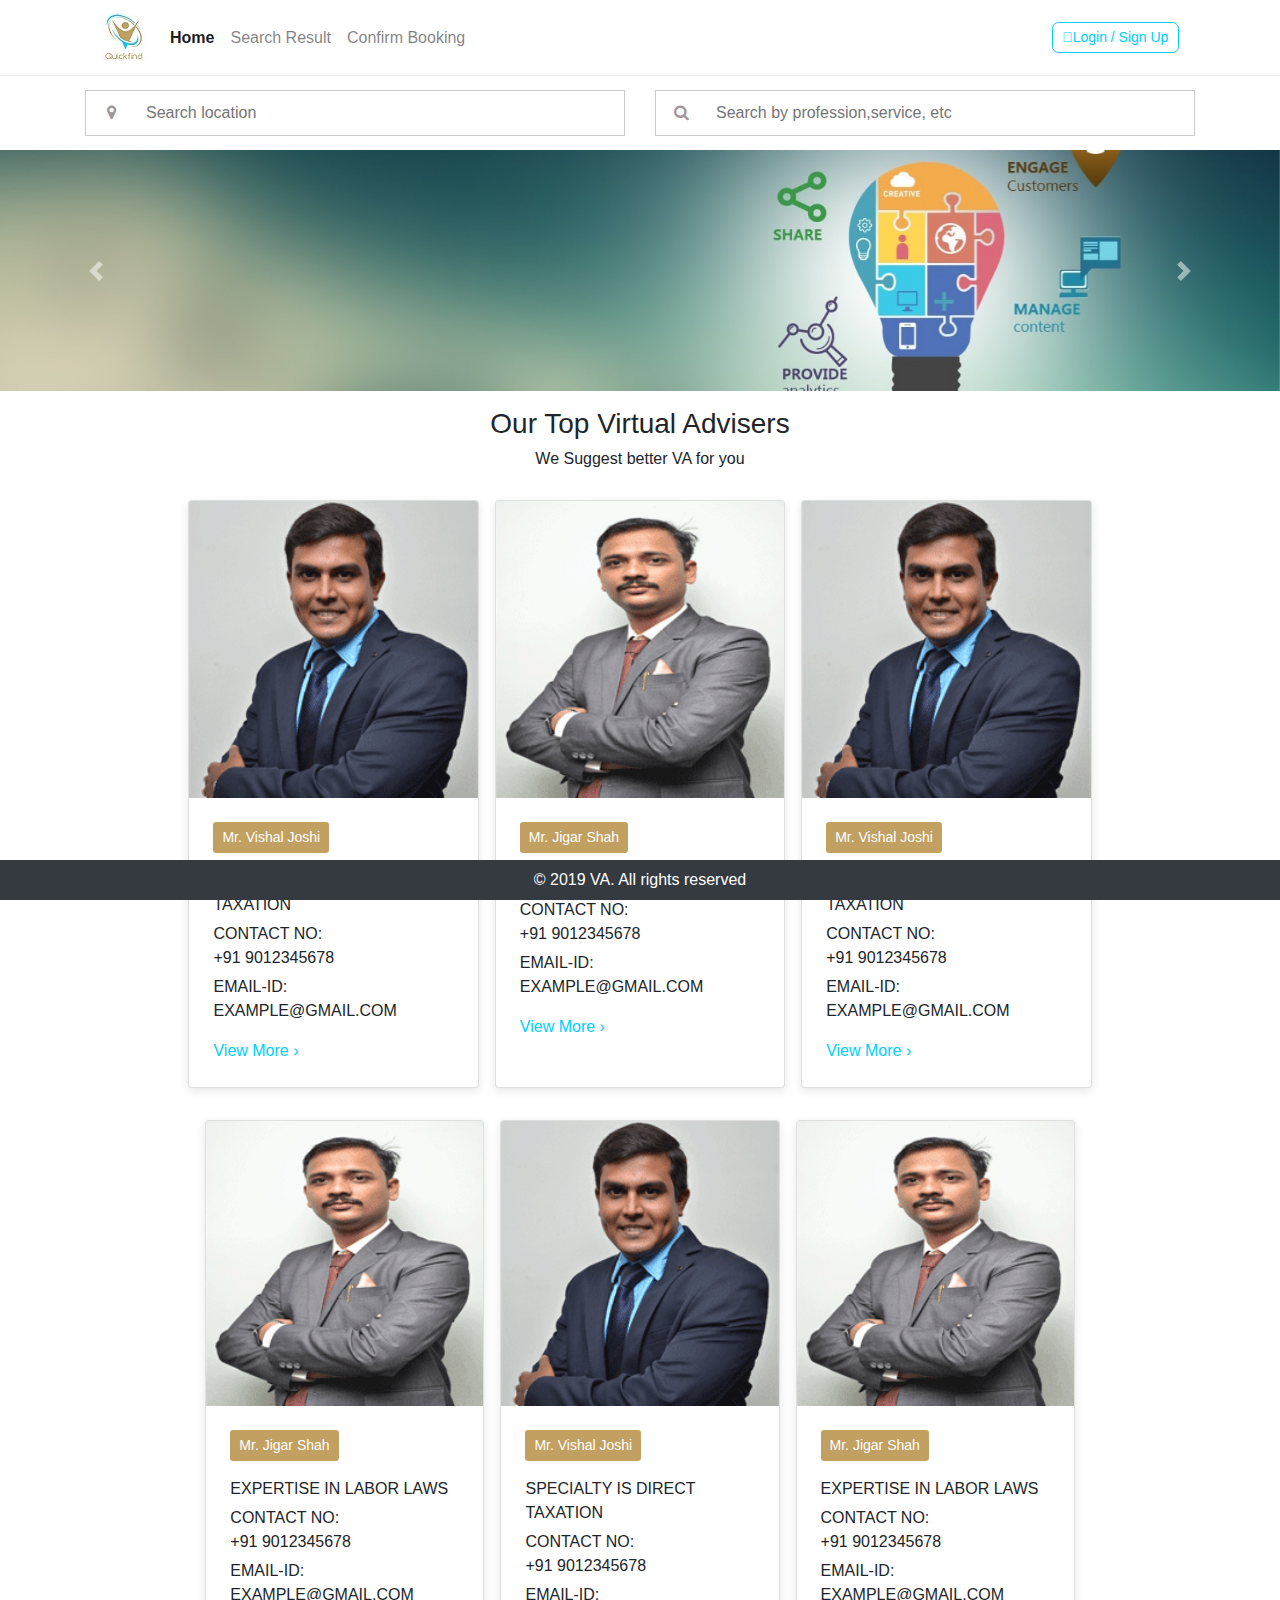
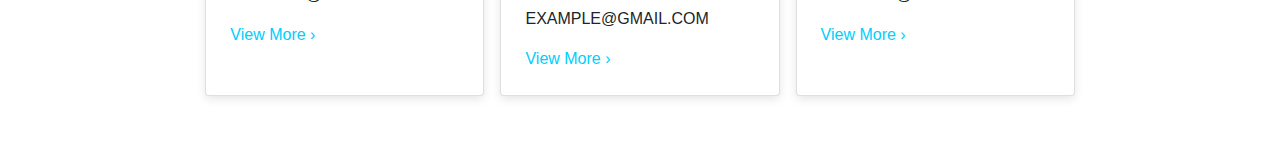
==== UI_pages_with_updated_home_page_29_07/index.html @ bff343f9 "Commiting" ====
<!doctype html>
<html lang="en">

<head>
    <!-- Required meta tags -->
    <meta charset="utf-8">
    <meta name="viewport" content="width=device-width, initial-scale=1, shrink-to-fit=no">

    <!-- Bootstrap CSS -->
    <link rel="stylesheet" href="https://maxcdn.bootstrapcdn.com/bootstrap/4.0.0/css/bootstrap.min.css" integrity="sha384-Gn5384xqQ1aoWXA+058RXPxPg6fy4IWvTNh0E263XmFcJlSAwiGgFAW/dAiS6JXm" crossorigin="anonymous">
    <link rel="stylesheet" href="https://stackpath.bootstrapcdn.com/font-awesome/4.7.0/css/font-awesome.min.css">
    <link rel="stylesheet" href="customstyle.css" />
    <title>VA-Home Page</title>

</head>

<body>

    <!-- navbar code start-->
    <!--26 july changes removed chat added search menu-->
    <!--27 july changes removed bglight bgprimary classes -->
    <div id="navtop">
        <div class="container">
            <nav class="navbar navbar-expand-lg navbar-light">
                <a class="navbar-brand" href="index.html"><img src="images/va_logo.jpg" class="img-fluid" /></a>
                <button class="navbar-toggler" type="button" data-toggle="collapse" data-target="#navbarSupportedContent" aria-controls="navbarSupportedContent" aria-expanded="false" aria-label="Toggle navigation">
              <span class="navbar-toggler-icon"></span>
            </button>

                <div class="collapse navbar-collapse" id="navbarSupportedContent">
                    <ul class="navbar-nav mr-auto">
                        <li class="nav-item active">
                            <a class="nav-link" href="index.html">Home<span class="sr-only">(current)</span></a>
                        </li>
                        <li class="nav-item">
                            <a class="nav-link" href="Search_result.html">Search Result</a>
                        </li>
                        <li class="nav-item">
                            <a class="nav-link" href="confirm_appointment.html">Confirm Booking</a>
                        </li>

                    </ul>
                    <ul class="nav navbar-nav ml-auto">
                        <li class="nav-item">
                            <button class="btn btn-sm signlogbtn"><a class="nav-link" href="Login_from.html"><span class="fas fa-user"></span>Login / Sign Up</a></button>
                        </li>
                    </ul>
                </div>
            </nav>
        </div>
    </div>
    <!--navbar code end -->

    <!-- search boxes start-->

    <div class="container py-1" id="searchboxes">
        <div class="row">
            <div class="col-lg-6">
                <div class="input-container">
                    <i class="fa fa-map-marker icon" aria-hidden="true"></i>
                    <input class="input-field" type="text" placeholder="Search location" name="usrnm">
                </div>

            </div>
            <div class="col-lg-6">
                <div class="input-container">
                    <i class="fa fa-search icon" aria-hidden="true"></i>
                    <input class="input-field" type="text" placeholder="Search by profession,service, etc" name="email">
                </div>

            </div>
        </div>
    </div>

    <!--search boxes end-->

    <!-- banner home page start-->
    <!--27 july changes path of images -->

    <div id="carouselExampleControls" class="carousel slide" data-ride="carousel">
        <div class="carousel-inner">
            <div class="carousel-item active">
                <!--<img class="" src="images/bannersfordesk/banner5.jpg" alt="First slide">-->
                <img class="img-fluid img-responsive d-none d-md-block mx-auto" src="images/bannersfordesk/banner5.jpg" alt="First slide" />
                <img src="images/banner1.jpg" class="img-responsive mobile img-fluid" alt="First slide" />
            </div>
            <div class="carousel-item">
                <img class="img-fluid img-responsive d-none d-md-block mx-auto" src="images/bannersfordesk/banner6.jpg" alt="Second slide" />
                <img src="images/banner2.jpg" class="img-responsive mobile img-fluid" alt="Second slide" />
            </div>
            <div class="carousel-item">
                <img class="img-fluid img-responsive d-none d-md-block mx-auto" src="images/bannersfordesk/banner7.jpg" alt="Third slide" />
                <img src="images/banner3.jpg" class="img-responsive mobile img-fluid" alt="Third slide" />
            </div>
        </div>
        <a class="carousel-control-prev" href="#carouselExampleControls" role="button" data-slide="prev">
            <span class="carousel-control-prev-icon" aria-hidden="true"></span>
            <span class="sr-only">Previous</span>
        </a>
        <a class="carousel-control-next" href="#carouselExampleControls" role="button" data-slide="next">
            <span class="carousel-control-next-icon" aria-hidden="true"></span>
            <span class="sr-only">Next</span>
        </a>
    </div>

    <!-- banner home page end-->

    <!--top deals and offers start-->
    <!--27 july changes placed top image to bottom -->

    <!--
    <div id="topdeals" class="mb-5">
        <div class="container mt-3">
            <div class="row">
                <div class="col-12 text-center">
                    <h3>Top deals and offers</h3>
                    <h6>Hand-picked deals better for you</h6>
                </div>
            </div>
        </div>
        <div class="container-fluid mb-3">
            <div class="row">
                <div class="card-deck">
                    <div class="card m-2">

                        <div class="card-block p-4">
                            <h4 class="card-title"><button class="btn btn-sm btn-success">OFFER</button></h4>
                            <p class="card-text">Chat with A VA Rs. 399</p>
                            <a href="#.">Chat now</a>

                        </div>
                        <img class="card-img-top" src="images/topdealimg2.jpg" alt="Card image cap">


                    </div>
                    <div class="card m-2">

                        <div class="card-block p-4">
                            <h4 class="card-title"><button class="btn btn-sm btn-danger">OFFER</button></h4>
                            <p class="card-text">Chat with A VA Rs. 399</p>
                            <a href="#.">Chat now</a>
                        </div>
                        <img class="card-img-top" src="images/topdealimg3.jpg" alt="Card image cap">
                    </div>
                    <div class="card m-2">

                        <div class="card-block p-4">
                            <h4 class="card-title"><button class="btn btn-sm btn-primary">OFFER</button></h4>
                            <p class="card-text">Chat with A VA Rs. 399</p>
                            <a href="#.">Chat now</a>
                        </div>
                        <img class="card-img-top" src="images/topdealimg4.jpg" alt="Card image cap">
                    </div>
                </div>
            </div>
        </div>
    </div>
     -->
    <!-- top deals and offers end-->


    <!--top 6 VA code start-->
    <!--27 july newly created -->

    <div id="topdeals" class="mb-5">
        <div class="container mt-3">
            <div class="row">
                <div class="col-12 text-center">
                    <h3>Our Top Virtual Advisers</h3>
                    <h6>We Suggest better VA for you</h6>
                </div>
            </div>
        </div>
        <div class="container-fluid mb-3">
            <div class="row">
                <div class="card-deck">
                    <div class="card m-2">
                        <img class="card-img-top" src="images/Vishal.png" alt="Card image cap">
                        <div class="card-block p-4">
                            <h4 class="card-title"><button class="btn btn-sm btn-successs">Mr. Vishal Joshi</button></h4>
                            <p class="card-text">
                                <ul>
                                    <li>Specialty is Direct Taxation</li>
                                    <li>Contact No:<br/>+91 9012345678</li>
                                    <li>Email-id:<br/>example@gmail.com</li>
                                </ul>
                            </p>
                            <a href="#." data-toggle="modal" data-target="#VAviewmore">View More</a>
                        </div>
                    </div>

                    <div class="card m-2">
                        <img class="card-img-top" src="images/Umesh.png" alt="Card image cap">
                        <div class="card-block p-4">
                            <h4 class="card-title"><button class="btn btn-sm btn-successs">Mr. Jigar Shah</button></h4>
                            <p class="card-text">
                                <ul>
                                    <li>Expertise in Labor Laws</li>
                                    <li>Contact No:<br/>+91 9012345678</li>
                                    <li>Email-id:<br/>example@gmail.com</li>
                                </ul>
                            </p>
                            <a href="#." data-toggle="modal" data-target="#VAviewmore">View More</a>
                        </div>
                    </div>
                    <div class="card m-2">
                        <img class="card-img-top" src="images/Vishal.png" alt="Card image cap">
                        <div class="card-block p-4">
                            <h4 class="card-title"><button class="btn btn-sm btn-successs">Mr. Vishal Joshi</button></h4>
                            <p class="card-text">
                                <ul>
                                    <li>Specialty is Direct Taxation</li>
                                    <li>Contact No:<br/>+91 9012345678</li>
                                    <li>Email-id:<br/>example@gmail.com</li>
                                </ul>
                            </p>
                            <a href="#." data-toggle="modal" data-target="#VAviewmore">View More</a>
                        </div>
                    </div>
                </div>
            </div>
        </div>

        <div class="container-fluid mb-3">
            <div class="row">
                <div class="card-deck">
                    <div class="card m-2">
                        <img class="card-img-top" src="images/Umesh.png" alt="Card image cap">
                        <div class="card-block p-4">
                            <h4 class="card-title"><button class="btn btn-sm btn-successs">Mr. Jigar Shah</button></h4>
                            <p class="card-text">
                                <ul>
                                    <li>Expertise in Labor Laws</li>
                                    <li>Contact No:<br/>+91 9012345678</li>
                                    <li>Email-id:<br/>example@gmail.com</li>
                                </ul>
                            </p>

                            <a href="#." data-toggle="modal" data-target="#VAviewmore">View More</a>
                        </div>
                    </div>

                    <div class="card m-2">
                        <img class="card-img-top" src="images/Vishal.png" alt="Card image cap">
                        <div class="card-block p-4">
                            <h4 class="card-title"><button class="btn btn-sm btn-successs">Mr. Vishal Joshi</button></h4>
                            <p class="card-text">
                                <ul>
                                    <li>Specialty is Direct Taxation</li>
                                    <li>Contact No:<br/>+91 9012345678</li>
                                    <li>Email-id:<br/>example@gmail.com</li>
                                </ul>
                            </p>
                            <a href="#." data-toggle="modal" data-target="#VAviewmore">View More</a>
                        </div>
                    </div>
                    <div class="card m-2">
                        <img class="card-img-top" src="images/Umesh.png" alt="Card image cap">
                        <div class="card-block p-4">
                            <h4 class="card-title"><button class="btn btn-sm btn-successs">Mr. Jigar Shah</button></h4>
                            <p class="card-text">

                                <ul>
                                    <li>Expertise in Labor Laws</li>
                                    <li>Contact No:<br/>+91 9012345678</li>
                                    <li>Email-id:<br/>example@gmail.com</li>
                                </ul>
                            </p>
                            <a href="#." data-toggle="modal" data-target="#VAviewmore">View More</a>
                        </div>
                    </div>
                </div>
            </div>
        </div>
    </div>

    <!-- top 6 VA code end-->

    <!-- modal for the VA view more start-->
    <!-- Modal -->
    <div class="modal fade" id="VAviewmore" tabindex="-1" role="dialog" aria-hidden="true">
        <div class="modal-dialog" role="document">
            <form method="post" id="forgotpassForm">
                <div class="modal-content">
                    <div class="modal-header">
                        <h5 class="modal-title">Hello Guest, if you want to browse all the profiles please register as a ‘Client’ with just 2-Step process.</h5>
                        <button type="button" class="close" data-dismiss="modal" aria-label="Close"> <span aria-hidden="true">&times;</span> </button>
                    </div>
                    <!-- <div class="modal-body">
                        <div class="form-group">
                            <label>Email <span class="text-danger">*</span></label>
                            <input type="email" name="forgotemail" id="forgotemail" class="form-control" placeholder="Enter your valid email..." required>
                        </div>
                        <div class="form-group">
                        </div>
                    </div> -->
                    <div class="modal-footer">
                        <button type="submit" name="" class="btn btn-primary customcolor"><a href="Login_from.html#pills-signup" class="text-white">Register</a></button>
                    </div>
                </div>
            </form>
        </div>
    </div>
    <!-- modal for the VA view moare end-->


    <!-- footer code start -->
    <div class="footer p-2 bg-dark text-white text-center">
        © 2019 VA. All rights reserved
        <!--| 
            Design by <a href="https://pdstech.in" target="_blank">ProSer Digital Solutions.</a>-->
    </div>
    <!-- footer code end -->

    <!-- Optional JavaScript -->
    <!-- jQuery first, then Popper.js, then Bootstrap JS -->
    <script src="https://code.jquery.com/jquery-3.2.1.slim.min.js" integrity="sha384-KJ3o2DKtIkvYIK3UENzmM7KCkRr/rE9/Qpg6aAZGJwFDMVNA/GpGFF93hXpG5KkN" crossorigin="anonymous"></script>
    <script src="https://cdnjs.cloudflare.com/ajax/libs/popper.js/1.12.9/umd/popper.min.js" integrity="sha384-ApNbgh9B+Y1QKtv3Rn7W3mgPxhU9K/ScQsAP7hUibX39j7fakFPskvXusvfa0b4Q" crossorigin="anonymous"></script>
    <script src="https://maxcdn.bootstrapcdn.com/bootstrap/4.0.0/js/bootstrap.min.js" integrity="sha384-JZR6Spejh4U02d8jOt6vLEHfe/JQGiRRSQQxSfFWpi1MquVdAyjUar5+76PVCmYl" crossorigin="anonymous"></script>
</body>

</html>
---- UI_pages_with_updated_home_page_29_07/customstyle.css ----
/*
* {
    box-sizing: border-box;
}
*/


/* navbar code style start */

#navtop .active {
    font-weight: bold;
}

#navtop .signlogbtn {
    background: none;
}


/* july 27 changes start*/


/* remove bg-light class */

#navtop .signlogbtn {
    border: solid 1px #00CEFF;
    color: #00CEFF;
    padding: .10rem .1rem;
    font-size: .875rem;
    line-height: 0.7;
    border-radius: .4rem;
}

#navtop .signlogbtn a {
    color: #00CEFF;
}

#navtop .signlogbtn:hover {
    border: solid 1px #787887;
}

#navtop .signlogbtn a:hover {
    color: #787887;
}

#navtop {
    border-bottom: solid 1px #eaeaf1;
}

#carouselExampleControls .img-responsive.mobile {
    display: none;
}

@media only screen and (max-width: 767px) {
    #carouselExampleControls .img-responsive {
        display: none;
    }
    #carouselExampleControls .img-responsive.mobile {
        display: block;
    }
}


/* july 27 changes end */


/* navbar code style end */


/* home page searchboxes code style start */


/* july 27 changes start */


/* Style the input container */

#searchboxes .input-container {
    display: flex;
    width: 100%;
    margin-bottom: 10px;
    margin-top: 10px;
    border: solid 1px #ccc9c9;
    border-radius: none;
}


/* Style the form icons */

#searchboxes .icon {
    padding: 10px;
    background: #ffffff;
    color: #9e9797;
    min-width: 50px;
    text-align: center;
    line-height: 22px;
}


/* july 27 changes end */


/* Style the input fields */

#searchboxes .input-field {
    width: 100%;
    padding: 10px;
    outline: none;
    border: none;
}

#searchboxes .input-container:focus {
    border: 2px solid gray;
    border-radius: none;
}


/* Set a style for the submit button */

#searchboxes .btn {
    background-color: dodgerblue;
    color: white;
    padding: 15px 20px;
    border: none;
    cursor: pointer;
    width: 100%;
    opacity: 0.9;
}

#searchboxes .btn:hover {
    opacity: 1;
}


/* home page searchboxes code style end */


/* top deals and offers style start */

#topdeals .container-fluid {
    max-width: 1200px;
}

#topdeals .card {
    background: #fff;
    box-shadow: 0 3px 10px rgba(0, 0, 0, 0.1);
}

#topdeals .card img {
    width: 100%;
}

#topdeals [class*="row"] {
    margin-bottom: 1em;
    justify-content: center;
}

#topdeals h3 {
    /*  color: #C2A061; */
}

#topdeals h4 {
    color: #00CEFF;
}

@media screen and (max-width: 767px) {
    #topdeals h3 {
        font-size: 1.4rem;
    }
    #topdeals h4 {
        font-size: 1.2rem;
    }
    #topdeals {
        position: relative;
        top: -10px;
    }
}


/* july 27 changes start */

#topdeals [class*="col-"] {
    /*
    background: #efefef;
    border: 1px solid #ddd;
    padding-bottom: .75rem;
    padding-top: .75rem; */
    width: 100%;
}

#topdeals .card-text {
    text-transform: uppercase;
    font-weight: 500;
}

#topdeals a:after {
    content: ' \203A';
}

#topdeals a {
    color: #00CEFF;
    font-weight: 500;
}

@media (min-width: 576px) {
    #topdeals .card-deck {
        margin-right: 0px;
        margin-left: 0px;
    }
}

#topdeals .btn-successs {
    background: #C2A061;
    color: white;
}

#topdeals ul {
    list-style-type: none;
    padding: 0;
}

#topdeals ul li {
    margin: 5px 0;
    text-transform: uppercase;
}

#topdeals .fobo {
    font-style: bold !important;
}

#topdeals .modal-footer .btn a {
    color: white !important;
}


/* july 27 changes end */


/* top deals and offers style end */


/* footer code style start */

.footer {
    position: fixed;
    left: 0;
    bottom: 0;
    display: block;
    width: 100%;
}


/* footer code style end */


/* from style start */

#signuplogin {
    position: relative;
    bottom: 25px;
}

#signuplogin .customcolor,
#signuplogin .nav-pills .nav-link.active {
    background: #00CEFF;
    border: #00CEFF;
}

#signuplogin .border-primary {
    border-color: #e2dbdb !important;
}


/* from style end */


/* search result style start */

#filtermenu .container-fluid {
    background: #C2A061;
    padding: 0;
}

#filtermenu select {
    background: white;
    font-weight: 500;
    color: #C2A061;
    border-radius: 10px;
    padding: 3px;
    margin: 10px auto;
    display: block;
    text-align: center;
}

#individualVA {
    background: #E8E8E8;
}

#individualVA .indiva {
    background: white;
    margin: 25px 0px;
}

#individualVA .photo img {
    margin: auto;
    display: block;
}

#individualVA .maininfo {
    text-align: center;
}

#individualVA .maininfo h4 {
    color: #00CEFF;
}

#individualVA .maininfo h6 {
    margin-bottom: 0.1rem;
}

#individualVA .maininfo ul {
    list-style-type: none;
    padding: 8px 0;
}

#individualVA .maininfo ul li {
    display: inline;
    margin: 0 5px;
    background: #E8E8E8;
    padding: 3px;
    border-radius: 10px;
}

#individualVA .otherinfo {
    text-align: center;
}

#individualVA .customcolor {
    background: #00CEFF;
    border: #00CEFF;
    margin: 20px;
}

#individualVA select {
    background: white;
    font-weight: 500;
    color: #C2A061;
    border-radius: 10px;
    padding: 3px;
}

#individualVA label {
    font-weight: 500;
}


/* search result style end */


/* confirm appointment style start */

#confirm_body {
    background: #E8E8E8;
    height: 600px;
}


/* confirm appointment style end */
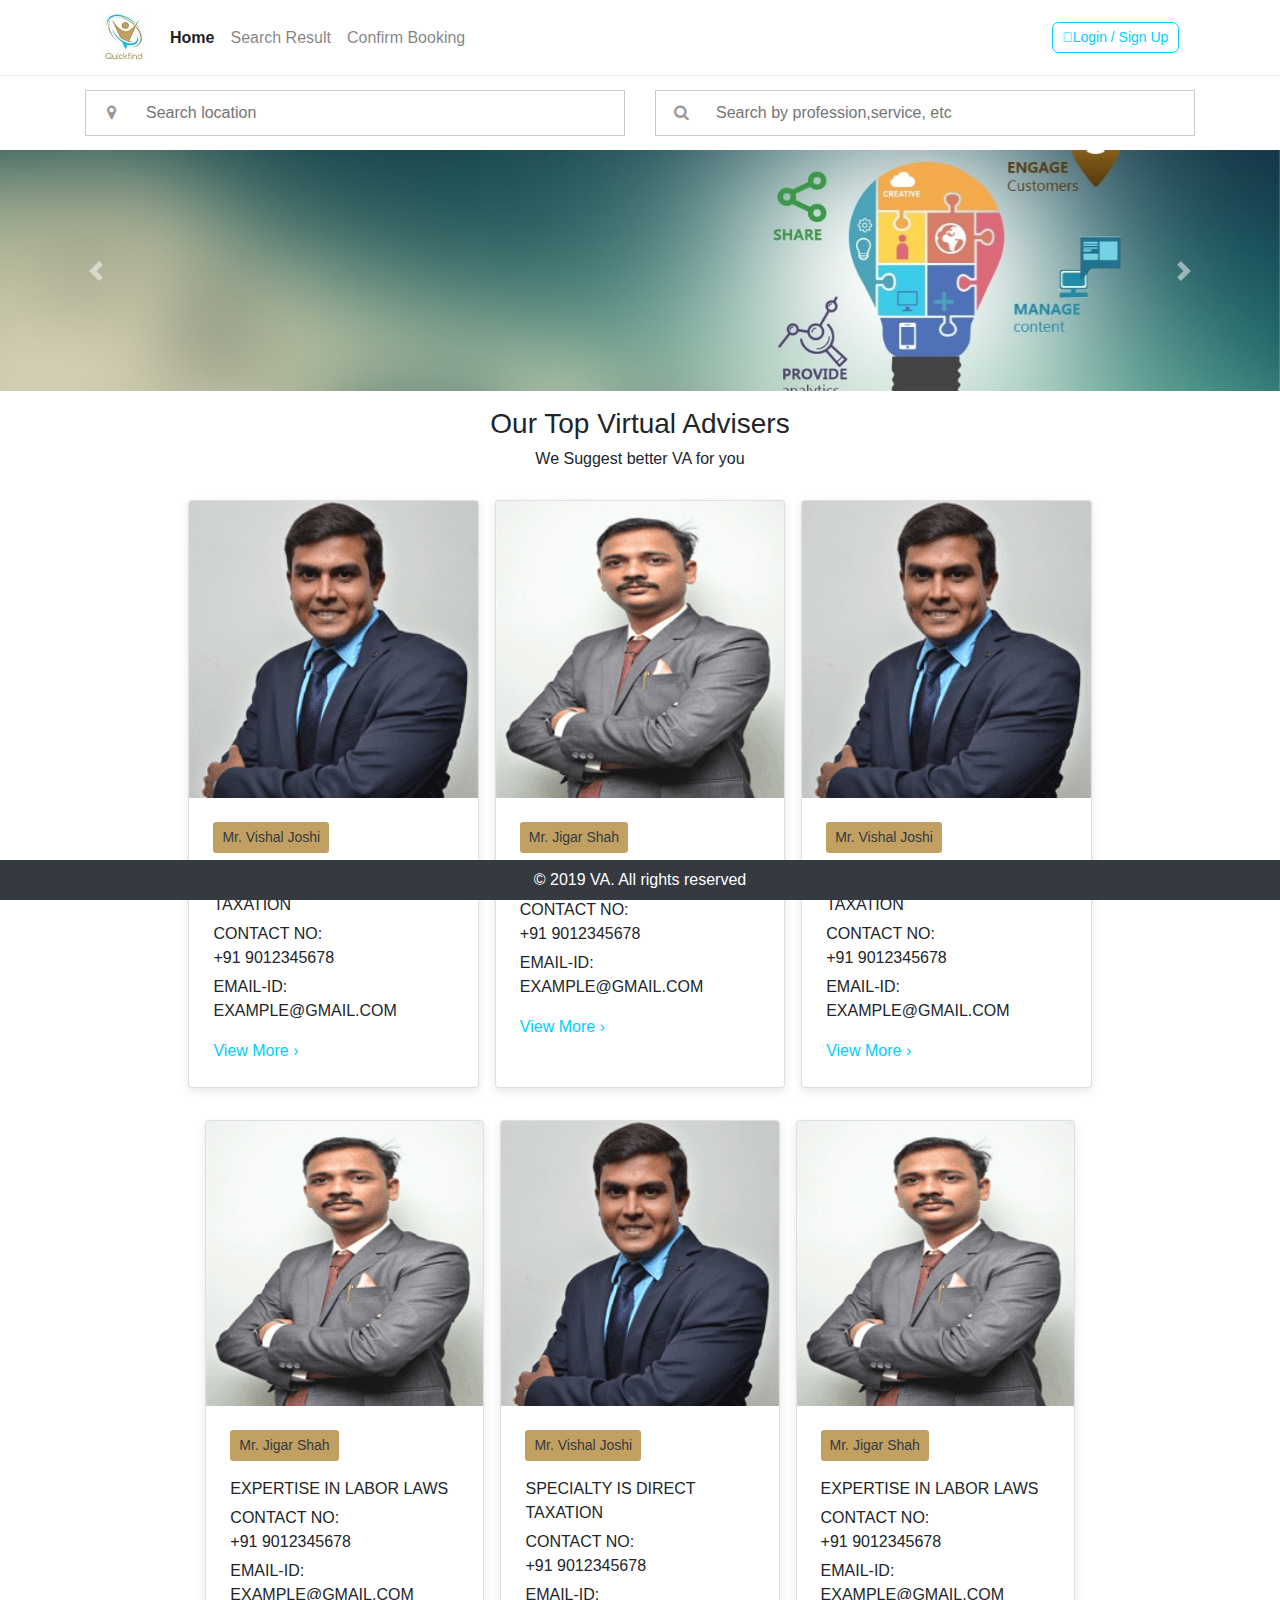
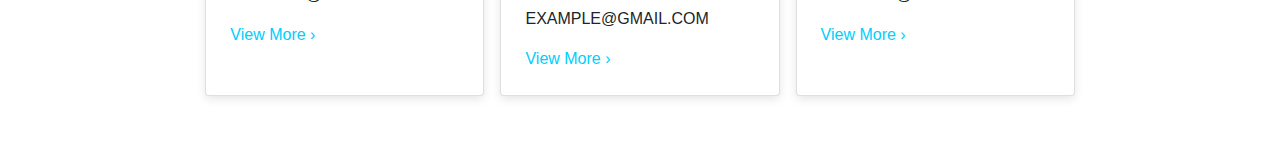
==== commit 7a6e21bb: "Updated home page with black color VA names" ====
--- a/UI_pages_with_updated_home_page_29_07/index.html
+++ b/UI_pages_with_updated_home_page_29_07/index.html
@@ -177,7 +177,7 @@
                     <div class="card m-2">
                         <img class="card-img-top" src="images/Vishal.png" alt="Card image cap">
                         <div class="card-block p-4">
-                            <h4 class="card-title"><button class="btn btn-sm btn-successs">Mr. Vishal Joshi</button></h4>
+                            <h4 class="card-title"><button class="btn btn-sm btn-successs  text-dark">Mr. Vishal Joshi</button></h4>
                             <p class="card-text">
                                 <ul>
                                     <li>Specialty is Direct Taxation</li>
@@ -192,7 +192,7 @@
                     <div class="card m-2">
                         <img class="card-img-top" src="images/Umesh.png" alt="Card image cap">
                         <div class="card-block p-4">
-                            <h4 class="card-title"><button class="btn btn-sm btn-successs">Mr. Jigar Shah</button></h4>
+                            <h4 class="card-title"><button class="btn btn-sm btn-successs text-dark">Mr. Jigar Shah</button></h4>
                             <p class="card-text">
                                 <ul>
                                     <li>Expertise in Labor Laws</li>
@@ -206,7 +206,7 @@
                     <div class="card m-2">
                         <img class="card-img-top" src="images/Vishal.png" alt="Card image cap">
                         <div class="card-block p-4">
-                            <h4 class="card-title"><button class="btn btn-sm btn-successs">Mr. Vishal Joshi</button></h4>
+                            <h4 class="card-title"><button class="btn btn-sm btn-successs  text-dark">Mr. Vishal Joshi</button></h4>
                             <p class="card-text">
                                 <ul>
                                     <li>Specialty is Direct Taxation</li>
@@ -227,7 +227,7 @@
                     <div class="card m-2">
                         <img class="card-img-top" src="images/Umesh.png" alt="Card image cap">
                         <div class="card-block p-4">
-                            <h4 class="card-title"><button class="btn btn-sm btn-successs">Mr. Jigar Shah</button></h4>
+                            <h4 class="card-title"><button class="btn btn-sm btn-successs  text-dark">Mr. Jigar Shah</button></h4>
                             <p class="card-text">
                                 <ul>
                                     <li>Expertise in Labor Laws</li>
@@ -243,7 +243,7 @@
                     <div class="card m-2">
                         <img class="card-img-top" src="images/Vishal.png" alt="Card image cap">
                         <div class="card-block p-4">
-                            <h4 class="card-title"><button class="btn btn-sm btn-successs">Mr. Vishal Joshi</button></h4>
+                            <h4 class="card-title"><button class="btn btn-sm btn-successs  text-dark">Mr. Vishal Joshi</button></h4>
                             <p class="card-text">
                                 <ul>
                                     <li>Specialty is Direct Taxation</li>
@@ -257,7 +257,7 @@
                     <div class="card m-2">
                         <img class="card-img-top" src="images/Umesh.png" alt="Card image cap">
                         <div class="card-block p-4">
-                            <h4 class="card-title"><button class="btn btn-sm btn-successs">Mr. Jigar Shah</button></h4>
+                            <h4 class="card-title"><button class="btn btn-sm btn-successs  text-dark">Mr. Jigar Shah</button></h4>
                             <p class="card-text">
 
                                 <ul>
